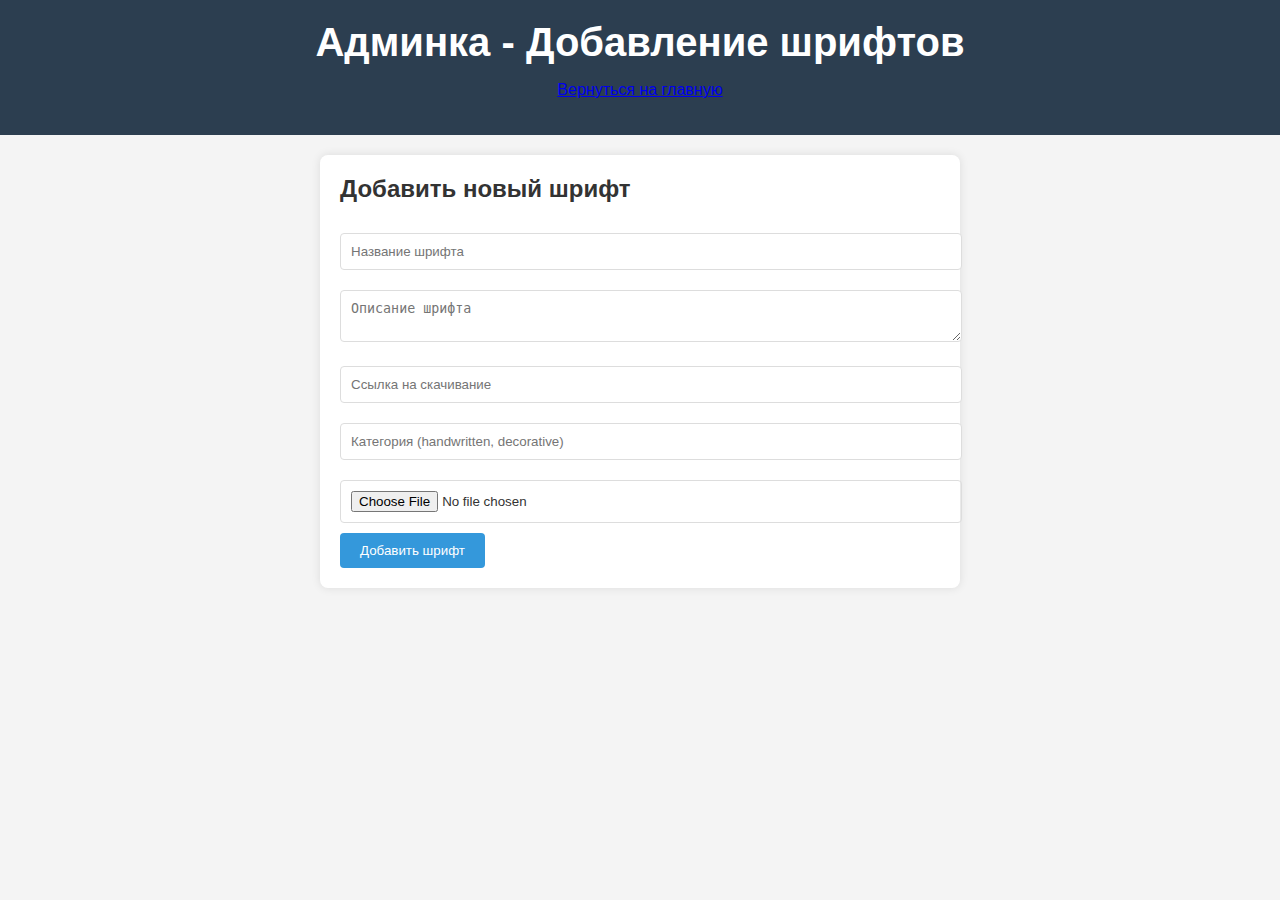
==== admin.html @ 2a805119 "Add files via upload" ====
<!DOCTYPE html>
<html lang="ru">
<head>
    <meta charset="UTF-8">
    <meta name="viewport" content="width=device-width, initial-scale=1.0">
    <title>Админка - Free Fonts</title>
    <link rel="stylesheet" href="styles.css">
</head>
<body>
    <header>
        <h1>Админка - Добавление шрифтов</h1>
        <p><a href="index.html">Вернуться на главную</a></p>
    </header>

    <section class="font-add-section">
        <h2>Добавить новый шрифт</h2>
        <form id="fontForm">
            <input type="text" id="fontName" placeholder="Название шрифта" required>
            <textarea id="fontDescription" placeholder="Описание шрифта" required></textarea>
            <input type="url" id="fontLink" placeholder="Ссылка на скачивание" required>
            <input type="text" id="fontCategory" placeholder="Категория (handwritten, decorative)" required>
            <input type="file" id="fontImage" accept="image/*" required>
            <button type="submit">Добавить шрифт</button>
        </form>
    </section>

    <script src="script.js"></script>
</body>
</html>
---- styles.css ----
body {
    font-family: Arial, sans-serif;
    margin: 0;
    padding: 0;
    background-color: #f4f4f4;
    color: #333;
}

header {
    background-color: #2c3e50;
    color: white;
    text-align: center;
    padding: 20px;
}

header h1 {
    margin: 0;
    font-size: 2.5em;
}

.categories {
    max-width: 1200px;
    margin: 20px auto;
    padding: 20px;
    text-align: center;
}

.category-list button {
    padding: 10px 20px;
    margin: 5px;
    background-color: #3498db;
    color: white;
    border: none;
    border-radius: 4px;
    cursor: pointer;
}

.category-list button:hover {
    background-color: #2980b9;
}

.font-add-section {
    max-width: 600px;
    margin: 20px auto;
    padding: 20px;
    background-color: white;
    border-radius: 8px;
    box-shadow: 0 0 10px rgba(0,0,0,0.1);
}

.font-add-section h2 {
    margin-top: 0;
}

form input, form textarea {
    width: 100%;
    padding: 10px;
    margin: 10px 0;
    border: 1px solid #ddd;
    border-radius: 4px;
}

form button {
    background-color: #3498db;
    color: white;
    padding: 10px 20px;
    border: none;
    border-radius: 4px;
    cursor: pointer;
}

form button:hover {
    background-color: #2980b9;
}

.font-list {
    max-width: 1200px;
    margin: 20px auto;
    display: grid;
    grid-template-columns: repeat(auto-fill, minmax(300px, 1fr));
    gap: 20px;
    padding: 20px;
}

.font-card {
    background-color: white;
    padding: 15px;
    border-radius: 8px;
    box-shadow: 0 0 10px rgba(0,0,0,0.1);
    text-align: center;
}

.font-card img {
    max-width: 100%;
    height: auto;
    border-radius: 4px;
}

.font-card h3 {
    margin: 10px 0;
}

.font-card p {
    font-size: 0.9em;
    color: #666;
}

.font-card a {
    display: inline-block;
    margin-top: 10px;
    padding: 8px 16px;
    background-color: #e74c3c;
    color: white;
    text-decoration: none;
    border-radius: 4px;
}

.font-card a:hover {
    background-color: #c0392b;
}

footer {
    text-align: center;
    padding: 20px;
    background-color: #2c3e50;
    color: white;
}

footer a {
    color: #3498db;
    text-decoration: none;
}
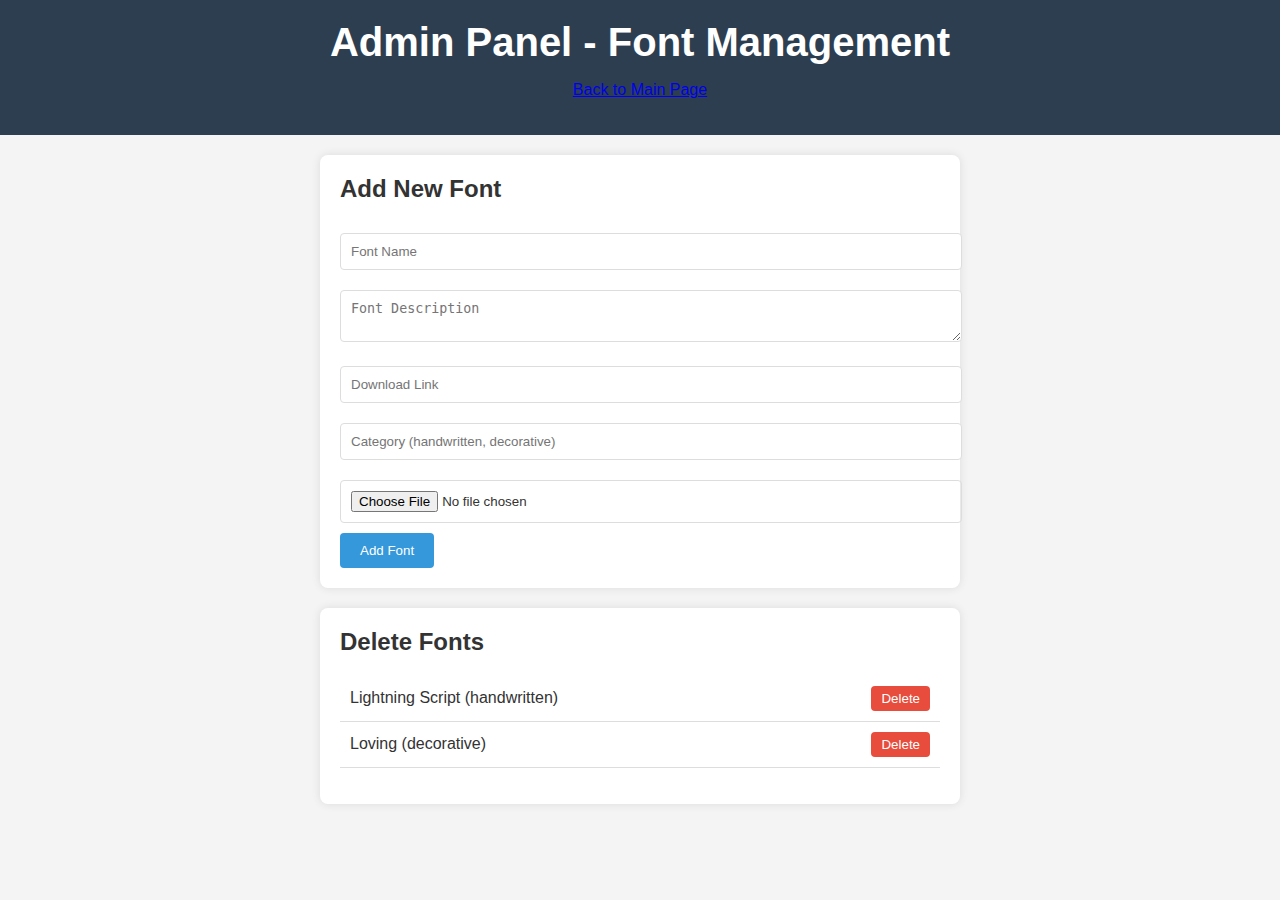
==== commit b0139afc: "Add files via upload" ====
--- a/admin.html
+++ b/admin.html
@@ -1,27 +1,34 @@
 <!DOCTYPE html>
-<html lang="ru">
+<html lang="en">
 <head>
     <meta charset="UTF-8">
     <meta name="viewport" content="width=device-width, initial-scale=1.0">
-    <title>Админка - Free Fonts</title>
+    <title>Admin Panel - Free Fonts</title>
     <link rel="stylesheet" href="styles.css">
 </head>
 <body>
     <header>
-        <h1>Админка - Добавление шрифтов</h1>
-        <p><a href="index.html">Вернуться на главную</a></p>
+        <h1>Admin Panel - Font Management</h1>
+        <p><a href="index.html">Back to Main Page</a></p>
     </header>
 
     <section class="font-add-section">
-        <h2>Добавить новый шрифт</h2>
+        <h2>Add New Font</h2>
         <form id="fontForm">
-            <input type="text" id="fontName" placeholder="Название шрифта" required>
-            <textarea id="fontDescription" placeholder="Описание шрифта" required></textarea>
-            <input type="url" id="fontLink" placeholder="Ссылка на скачивание" required>
-            <input type="text" id="fontCategory" placeholder="Категория (handwritten, decorative)" required>
+            <input type="text" id="fontName" placeholder="Font Name" required>
+            <textarea id="fontDescription" placeholder="Font Description" required></textarea>
+            <input type="url" id="fontLink" placeholder="Download Link" required>
+            <input type="text" id="fontCategory" placeholder="Category (handwritten, decorative)" required>
             <input type="file" id="fontImage" accept="image/*" required>
-            <button type="submit">Добавить шрифт</button>
+            <button type="submit">Add Font</button>
         </form>
+    </section>
+
+    <section class="font-delete-section">
+        <h2>Delete Fonts</h2>
+        <ul id="fontDeleteList">
+            <!-- Fonts will be listed here for deletion -->
+        </ul>
     </section>
 
     <script src="script.js"></script>
--- a/styles.css
+++ b/styles.css
@@ -39,7 +39,7 @@
     background-color: #2980b9;
 }
 
-.font-add-section {
+.font-add-section, .font-delete-section {
     max-width: 600px;
     margin: 20px auto;
     padding: 20px;
@@ -48,7 +48,7 @@
     box-shadow: 0 0 10px rgba(0,0,0,0.1);
 }
 
-.font-add-section h2 {
+.font-add-section h2, .font-delete-section h2 {
     margin-top: 0;
 }
 
@@ -119,6 +119,32 @@
     background-color: #c0392b;
 }
 
+.font-delete-section ul {
+    list-style: none;
+    padding: 0;
+}
+
+.font-delete-section li {
+    display: flex;
+    justify-content: space-between;
+    align-items: center;
+    padding: 10px;
+    border-bottom: 1px solid #ddd;
+}
+
+.font-delete-section button {
+    background-color: #e74c3c;
+    color: white;
+    border: none;
+    padding: 5px 10px;
+    border-radius: 4px;
+    cursor: pointer;
+}
+
+.font-delete-section button:hover {
+    background-color: #c0392b;
+}
+
 footer {
     text-align: center;
     padding: 20px;
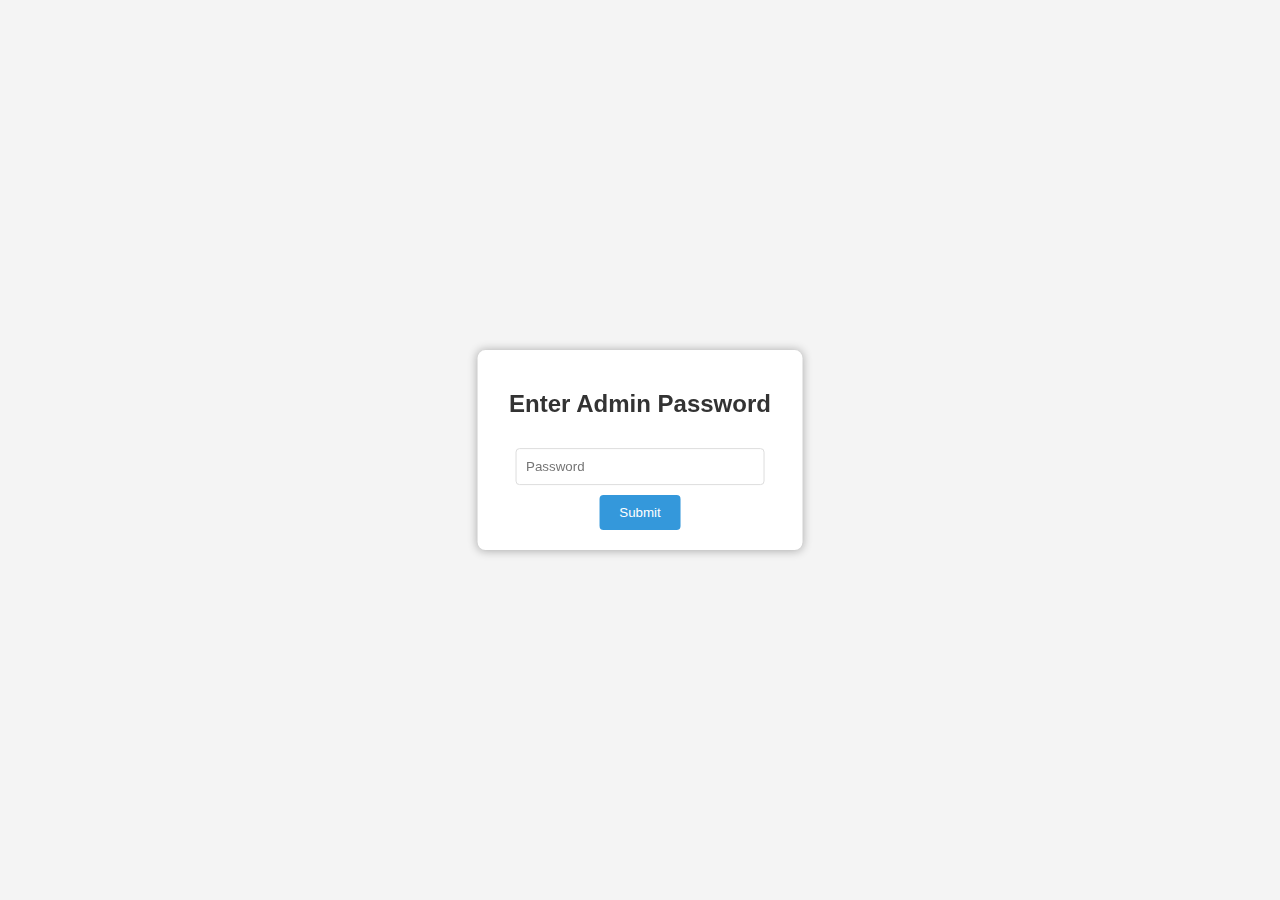
==== commit 23e47f63: "Add files via upload" ====
--- a/admin.html
+++ b/admin.html
@@ -7,29 +7,40 @@
     <link rel="stylesheet" href="styles.css">
 </head>
 <body>
-    <header>
-        <h1>Admin Panel - Font Management</h1>
-        <p><a href="index.html">Back to Main Page</a></p>
-    </header>
+    <div id="passwordPrompt" class="password-prompt">
+        <h2>Enter Admin Password</h2>
+        <input type="password" id="adminPassword" placeholder="Password">
+        <button onclick="checkPassword()">Submit</button>
+    </div>
 
-    <section class="font-add-section">
-        <h2>Add New Font</h2>
-        <form id="fontForm">
-            <input type="text" id="fontName" placeholder="Font Name" required>
-            <textarea id="fontDescription" placeholder="Font Description" required></textarea>
-            <input type="url" id="fontLink" placeholder="Download Link" required>
-            <input type="text" id="fontCategory" placeholder="Category (handwritten, decorative)" required>
-            <input type="file" id="fontImage" accept="image/*" required>
-            <button type="submit">Add Font</button>
-        </form>
-    </section>
+    <div id="adminContent" style="display: none;">
+        <header>
+            <h1>Admin Panel - Font Management</h1>
+            <p><a href="index.html">Back to Main Page</a></p>
+        </header>
 
-    <section class="font-delete-section">
-        <h2>Delete Fonts</h2>
-        <ul id="fontDeleteList">
-            <!-- Fonts will be listed here for deletion -->
-        </ul>
-    </section>
+        <section class="font-add-section">
+            <h2>Add New Font</h2>
+            <form id="fontForm">
+                <input type="text" id="fontName" placeholder="Font Name" required>
+                <textarea id="fontDescription" placeholder="Font Description" required></textarea>
+                <input type="url" id="fontLink" placeholder="Download Link" required>
+                <select id="fontCategory" required>
+                    <option value="" disabled selected>Select or Add Category</option>
+                </select>
+                <input type="text" id="newCategory" placeholder="Or type new category">
+                <input type="file" id="fontImage" accept="image/*" required>
+                <button type="submit">Add Font</button>
+            </form>
+        </section>
+
+        <section class="font-delete-section">
+            <h2>Delete Fonts</h2>
+            <ul id="fontDeleteList">
+                <!-- Fonts will be listed here for deletion -->
+            </ul>
+        </section>
+    </div>
 
     <script src="script.js"></script>
 </body>
--- a/styles.css
+++ b/styles.css
@@ -52,7 +52,7 @@
     margin-top: 0;
 }
 
-form input, form textarea {
+form input, form textarea, form select {
     width: 100%;
     padding: 10px;
     margin: 10px 0;
@@ -155,4 +155,37 @@
 footer a {
     color: #3498db;
     text-decoration: none;
+}
+
+.password-prompt {
+    position: fixed;
+    top: 50%;
+    left: 50%;
+    transform: translate(-50%, -50%);
+    background-color: white;
+    padding: 20px;
+    border-radius: 8px;
+    box-shadow: 0 0 10px rgba(0,0,0,0.3);
+    text-align: center;
+}
+
+.password-prompt input {
+    padding: 10px;
+    margin: 10px 0;
+    width: 80%;
+    border: 1px solid #ddd;
+    border-radius: 4px;
+}
+
+.password-prompt button {
+    background-color: #3498db;
+    color: white;
+    padding: 10px 20px;
+    border: none;
+    border-radius: 4px;
+    cursor: pointer;
+}
+
+.password-prompt button:hover {
+    background-color: #2980b9;
 }